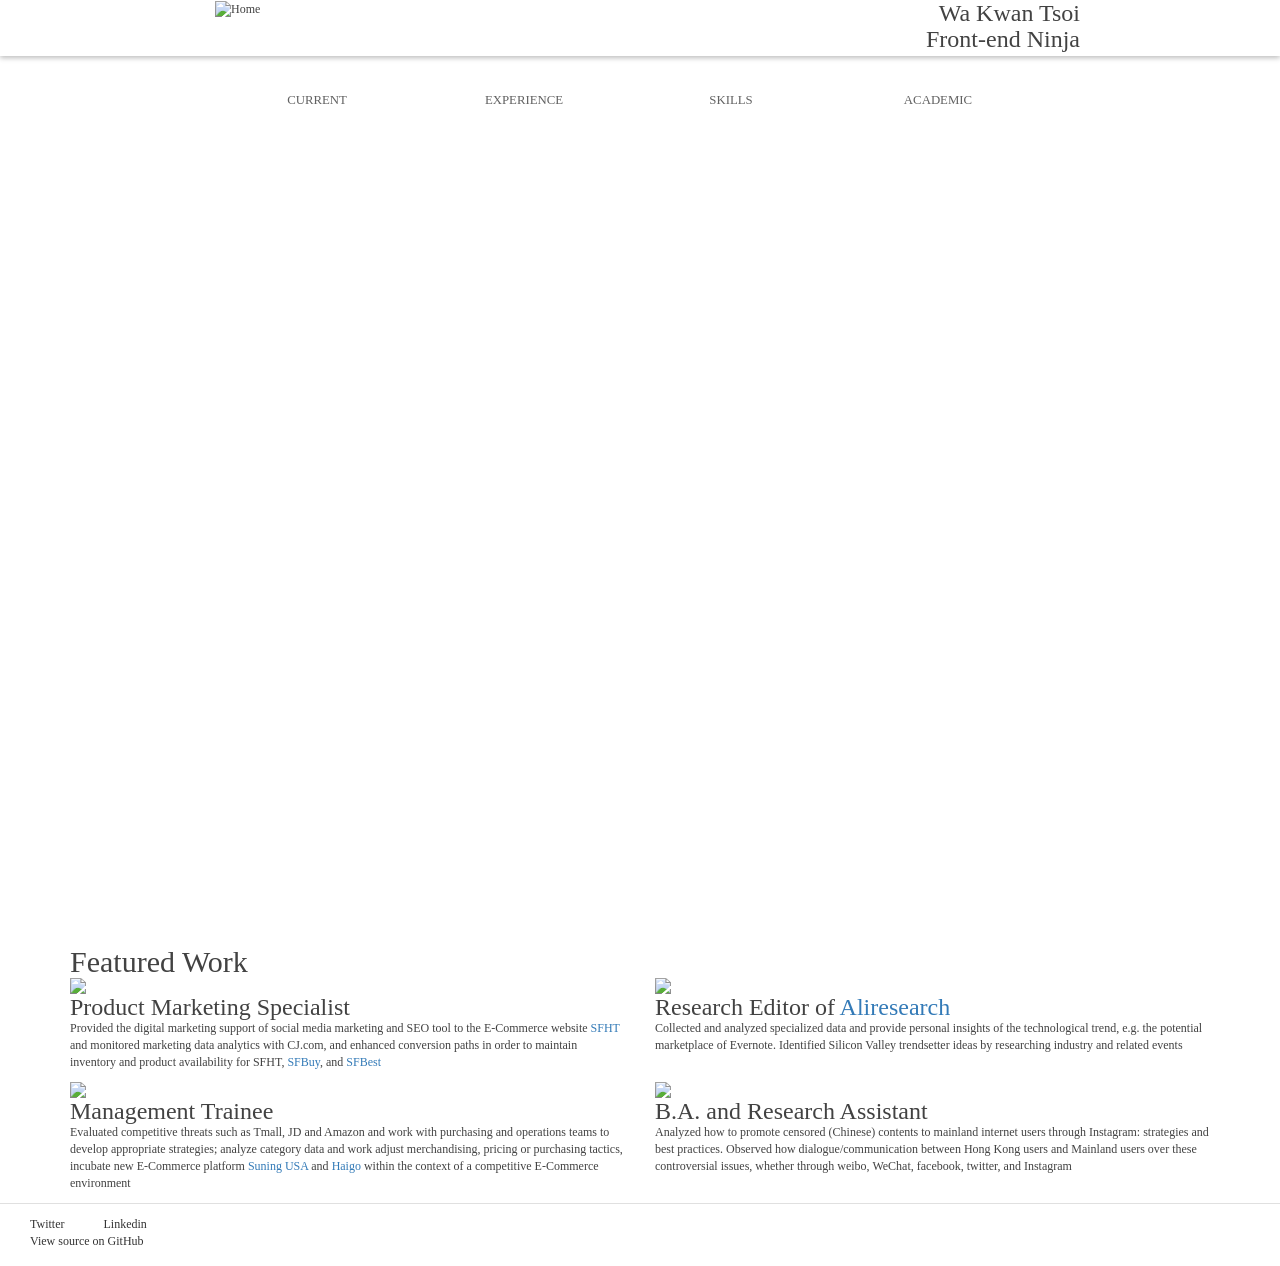
==== index.html @ 9a3bd5fb "new index added" ====
<!DOCTYPE html>
<html>
    <head>
        <meta charset="utf-8">
        <meta name="viewport" content="width=device-width, initial-scale=1">
        <meta http-equiv="X-UA-Compatible" content="IE=edge">
        <title>About Me</title>
        <link rel="stylesheet" href="css/bootstrap.min.css">
        <link rel="stylesheet" type="text/css" href="main.css">
        <link rel="stylesheet" type="text/css" href="responsive.css">
        <link rel="stylesheet" href="http://weloveiconfonts.com/api/?family=zocial" />
        <link rel="script" href="script.js">

    </head>
    <body>

        <header class="header">
            <div class="container">
            <div class="header__inner">
                <div class="row">
                <div class="col-md-6"><img src="https://s3-us-west-1.amazonaws.com/zerable/dwarfhead.png" alt="Home" height="70" widith="70">
                    <a id="menu" class="header__menu">
                        <svg xmlns="http://www.w3.org/2000/svg" viewBox="0 0 24 24">
                            <path d="M2 6h20v3H2zm0 5h20v3H2zm0 5h20v3H2z"/>
                        </svg>
                    </a>
                </div>
                <h1 class="header__title">Wa Kwan Tsoi</h1>
                <h3 class="header__title"><span class="zocial-android"></span>Front-end Ninja</h3>
                </div>
                </div>
            </div>
            </div>    
        </header>    

    <nav id="drawer" class="nav">
      <ul class="nav__list">
        <li class="nav__item"><a href="#">Current</a></li>
        <li class="nav__item"><a href="#">Experience</a></li>
        <li class="nav__item"><a href="#">Skills</a></li>
        <li class="nav__item"><a href="#">Academic</a></li>
      </ul>
    </nav>

      <div class="container">
            <div class="row">
                <div class="col-md-12">
                    <iframe class="displayed" src="https://appetize.io/embed/q98tnb6gx4y72kp57475dkg4ac?device=iphone6&scale=70&autoplay=false&orientation=portrait&deviceColor=white" width="378px" height="800px" frameborder="0" scrolling="no"></iframe>
                </div>
            </div>
            <div class="row">
                <div class="col-md-12">
                    <h2>Featured Work</h2>
                </div>
            </div>
            <div class="row">
                <div class="col-md-6">
                    <img style="-webkit-user-select: none; cursor:zoom-in;" class="img-responsive" src="https://s3.amazonaws.com/sfexpress.images/sfe_images/sf+logo.png">
                    <section>
                    <h3>Product Marketing Specialist</h3>
                    <p>Provided the digital marketing support of social media marketing and SEO tool to the E-Commerce website <a href="https://www.sfht.com">SFHT</a> and monitored marketing data analytics with CJ.com, and enhanced conversion paths in order to maintain inventory and product availability for SFHT, <a href="https://www.sfbuy.com">SFBuy</a>, and <a href="https://www.sfbest.com">SFBest</a></p>
                    </section>
                    
                </div>
                <div class="col-md-6">
                    <img class="img-responsive" src="https://s3-us-west-1.amazonaws.com/zerable/aliresearch.png">
                    <section>
                    <h3>Research Editor of <a href="https://www.aliresearch.com">Aliresearch</a></h3>
                    <p>Collected and analyzed specialized data and provide personal insights of the technological trend, e.g. the potential marketplace of Evernote. Identified Silicon Valley trendsetter ideas by researching industry and related events
                    </section>
                </div>
            </div>
            <div class="row">
                <div class="col-md-6">
                    <img class="img-responsive" src="https://s3-us-west-1.amazonaws.com/zerable/Suning-logo.jpg">
                    <section>
                    <h3>Management Trainee</h3>
                    <p>Evaluated competitive threats such as Tmall, JD and Amazon and work with purchasing and operations teams to develop appropriate strategies; analyze category data and work adjust merchandising, pricing or purchasing tactics, incubate new E-Commerce platform <a href="https://usa.suning.com">Suning USA</a> and <a href="https://haigo.us">Haigo</a> within the context of a competitive E-Commerce environment</p>
                    </section>
                </div>
                <div class="col-md-6">
                    <img class="img-responsive" src="https://s3-us-west-1.amazonaws.com/zerable/ucb_logo.jpg">
                    <section>
                    <h3>B.A. and Research Assistant</h3>
                    <p>Analyzed how to promote censored (Chinese) contents to mainland internet users through Instagram: strategies and best practices. Observed how dialogue/communication between Hong Kong users and Mainland users over these controversial issues, whether through weibo, WeChat, facebook, twitter, and Instagram</p>
                    </section>
                </div>
            </div>
        </div>
        <footer>
            <div id="social">
                <a href="https://twitter.com/beviztsoi" class="zocial-twitter">Twitter</a>
                <a href="https://www.linkedin.com/in/wakwantsoi" class="zocial-linkedin">Linkedin</a>
            </div>
            <a href="https://github.com/beviztsoi/about_me" title="View source for this page on GitHub" id="viewSource">View source on GitHub</a>
        </footer>
    </body>
</html>
---- main.css ----
[class*="zocial-"]:before {
display: inline-block;
font-family: 'zocial', sans-serif;
text-shadow: 1px 1px 1px #aaa;
width: 10vw;
}


body {
font-family: 'Roboto Condensed';
margin: 0;
}


li {
font-size: 1vw;
list-style: none;
margin: 3vw 0;
padding-left: 100px;
}


body, html {
  margin: 0;
  padding: 0;
  width: 100%;
  height: 100%;
}


body {
  font-family: Roboto;
  font-size: 12px;
  color: #424242;
}


h1, h2, h3, h4, h5 {
  margin: 0; 
}


header, nav, footer, section, article, div {
  box-sizing: border-box;
}


ul {
  list-style: none;
  padding: 0;
  margin: 0;
}


/*
 *
 * Header
 *
 */

.header {
  box-shadow: 0 2px 5px rgba(0, 0, 0, 0.26);
  min-height: 56px;
  transition: min-height 0.3s;
}


.header__inner {
  width: 100%;
  margin-left: auto;
  margin-right: auto;
}

  
.header__title {
  margin-left: 0;
  font-size: 2em;
  vertical-align: bottom;
  text-align: right; 
}

/*
 *
 * Top Level Navigation
 *
 */

.nav {
  width: 100%;
  margin-left: auto;
  margin-right: auto;
}


.nav__list {
  width: 100%;
  padding: 0;
  margin: 0;
}


.nav__item {
  box-sizing: border-box;
  display: inline-block;
  width: 24%;
  text-align: center;
  line-height: 10px;
  padding: 1px;
  text-transform: uppercase;
}


.nav a {
  text-decoration: none;
  color: #616161;
  padding: 1.5em;
}


.nav a:hover {
  text-decoration: underline;
  color: #212121;
}


iframe {
  display: block;
  margin-left: auto;
  margin-right: auto
}
/*
 *
 * Footer
 *
 */

footer {
  border-top: 1px solid #E0E0E0;
  padding: 1em;
  width: 100%;
}


footer li {
  display: inline-block;
  margin: 0 1em;
}


footer a {
  text-decoration: none;
  color: #333;
  padding: 1.5em;
}
---- responsive.css ----
.content {
  display: flex;
  flex-wrap: wrap;
}


.header__menu {
  display: none;
}


.hero, .top-news, .scores, .weather, .recent-news {
  order: 10;
}


@media screen and (max-width: 549px) {
  .header__logo {
    height: 48px;
    margin-right: 0.5em;
  }


  .header__title {
    margin-left: 0;
    font-size: 2em;
    vertical-align: bottom; 
    text-align: right;
  }


  .nav {
    z-index: 10;
    background-color: #fff;
    width: 300px;
    position: absolute;
    /* This trasform moves the drawer off canvas. */
    -webkit-transform: translate(-300px, 0);
    transform: translate(-300px, 0);
    /* Optionally, we animate the drawer. */
    transition: transform 0.3s ease;
  }


  .nav.open {
    -webkit-transform: translate(0, 0);
    transform: translate(0, 0);
  }


  .nav__item {
    display: list-item;
    border-bottom: 1px solid #E0E0E0;
    width: 100%;
    text-align: left;
  }


  .header__menu {
    display: inline-block;
    position: absolute;
    right: 0;
    padding: 1em;
  }


  .header__menu svg {
    width: 32px;
    fill: #000000;
  }
}


@media screen and (min-width: 850px) {
  main, .header__inner, .nav, .content {
    width: 850px;
    margin-left: auto;
    margin-right: auto;
  }
}
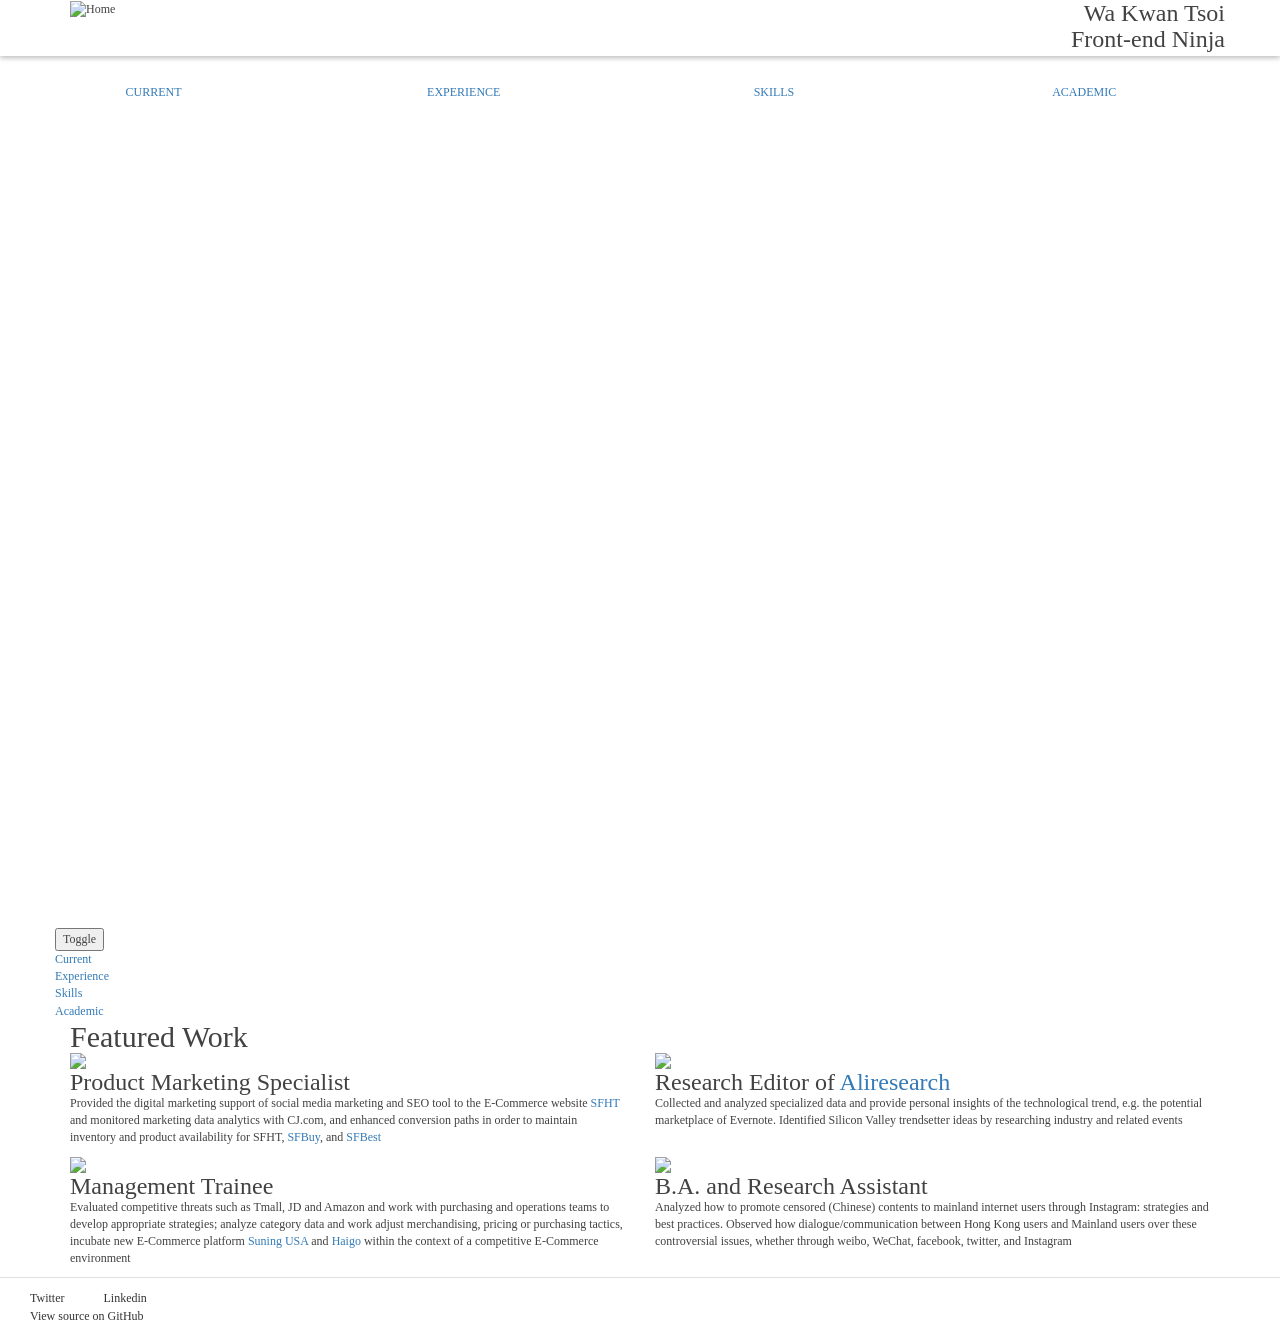
==== commit 421f1fee: "add hamburger menu" ====
--- a/index.html
+++ b/index.html
@@ -9,7 +9,7 @@
         <link rel="stylesheet" type="text/css" href="main.css">
         <link rel="stylesheet" type="text/css" href="responsive.css">
         <link rel="stylesheet" href="http://weloveiconfonts.com/api/?family=zocial" />
-        <link rel="script" href="script.js">
+        <script src="https://ajax.googleapis.com/ajax/libs/jquery/2.1.1/jquery.min.js"></script>
 
     </head>
     <body>
@@ -19,11 +19,6 @@
             <div class="header__inner">
                 <div class="row">
                 <div class="col-md-6"><img src="https://s3-us-west-1.amazonaws.com/zerable/dwarfhead.png" alt="Home" height="70" widith="70">
-                    <a id="menu" class="header__menu">
-                        <svg xmlns="http://www.w3.org/2000/svg" viewBox="0 0 24 24">
-                            <path d="M2 6h20v3H2zm0 5h20v3H2zm0 5h20v3H2z"/>
-                        </svg>
-                    </a>
                 </div>
                 <h1 class="header__title">Wa Kwan Tsoi</h1>
                 <h3 class="header__title"><span class="zocial-android"></span>Front-end Ninja</h3>
@@ -33,13 +28,11 @@
             </div>    
         </header>    
 
-    <nav id="drawer" class="nav">
-      <ul class="nav__list">
-        <li class="nav__item"><a href="#">Current</a></li>
-        <li class="nav__item"><a href="#">Experience</a></li>
-        <li class="nav__item"><a href="#">Skills</a></li>
-        <li class="nav__item"><a href="#">Academic</a></li>
-      </ul>
+    <nav class="desktop">
+        <div class="desktoplist"><a href="#">Current</a></div>
+        <div class="desktoplist"><a href="#">Experience</a></div>
+        <div class="desktoplist"><a href="#">Skills</a></div>
+        <div class="desktoplist"><a href="#">Academic</a></div>
     </nav>
 
       <div class="container">
@@ -47,7 +40,18 @@
                 <div class="col-md-12">
                     <iframe class="displayed" src="https://appetize.io/embed/q98tnb6gx4y72kp57475dkg4ac?device=iphone6&scale=70&autoplay=false&orientation=portrait&deviceColor=white" width="378px" height="800px" frameborder="0" scrolling="no"></iframe>
                 </div>
+                    <nav class="mobile">
+        <button>Toggle</button>
+        <div class="mobiletap">
+            <div class="mobilelist"><a href="#">Current</a></div>
+            <div class="mobilelist"><a href="#">Experience</a></div>
+            <div class="mobilelist"><a href="#">Skills</a></div>
+            <div class="mobilelist"><a href="#">Academic</a></div>
+        </div>
+    </nav>
             </div>
+
+
             <div class="row">
                 <div class="col-md-12">
                     <h2>Featured Work</h2>
@@ -94,5 +98,10 @@
             </div>
             <a href="https://github.com/beviztsoi/about_me" title="View source for this page on GitHub" id="viewSource">View source on GitHub</a>
         </footer>
+<script type="text/javascript">
+jQuery('button').click(function() {
+  jQuery(this).toggleClass('expanded').siblings('div').slideToggle();
+});
+    </script>
     </body>
 </html>
--- a/main.css
+++ b/main.css
@@ -84,42 +84,18 @@
  * Top Level Navigation
  *
  */
-
-.nav {
-  width: 100%;
-  margin-left: auto;
-  margin-right: auto;
+.desktop {
+  display: block;
+  overflow: hidden;
 }
-
-
-.nav__list {
-  width: 100%;
-  padding: 0;
-  margin: 0;
-}
-
-
-.nav__item {
+.desktoplist {
   box-sizing: border-box;
   display: inline-block;
   width: 24%;
   text-align: center;
-  line-height: 10px;
-  padding: 1px;
+  line-height: 24px;
+  padding: 24px;
   text-transform: uppercase;
-}
-
-
-.nav a {
-  text-decoration: none;
-  color: #616161;
-  padding: 1.5em;
-}
-
-
-.nav a:hover {
-  text-decoration: underline;
-  color: #212121;
 }
 
 
--- a/responsive.css
+++ b/responsive.css
@@ -14,7 +14,7 @@
 }
 
 
-@media screen and (max-width: 549px) {
+@media screen and (max-width: 749px) {
   .header__logo {
     height: 48px;
     margin-right: 0.5em;
@@ -26,33 +26,6 @@
     font-size: 2em;
     vertical-align: bottom; 
     text-align: right;
-  }
-
-
-  .nav {
-    z-index: 10;
-    background-color: #fff;
-    width: 300px;
-    position: absolute;
-    /* This trasform moves the drawer off canvas. */
-    -webkit-transform: translate(-300px, 0);
-    transform: translate(-300px, 0);
-    /* Optionally, we animate the drawer. */
-    transition: transform 0.3s ease;
-  }
-
-
-  .nav.open {
-    -webkit-transform: translate(0, 0);
-    transform: translate(0, 0);
-  }
-
-
-  .nav__item {
-    display: list-item;
-    border-bottom: 1px solid #E0E0E0;
-    width: 100%;
-    text-align: left;
   }
 
 
@@ -68,14 +41,68 @@
     width: 32px;
     fill: #000000;
   }
+
+
+  .mobile {
+  display: none;
+  position: fixed;
+  width: 100%;
+  top: 0;
+  }
+
+
+  .mobiletap {
+    display: none;
+  }
+  
+
+  button {
+    position: absolute;
+    top: 15px;
+    right: 15px;
+    border: 0;
+    text-indent: 200%;
+    overflow: hidden;
+    background: rgba(255,255,255,.8) url(http://i.imgur.com/vKRaKDX.png) center no-repeat;
+    border: 1px solid #ddd;
+    border-radius: 3px;
+    background-size: 80%;
+    width: 30px;
+    height: 30px;
+    outline: none;
+    transition: all 400ms ease;
+  }
+
+  .expanded {
+      transform: rotate(90deg);
+      background-color: transparent;
+      border: 0;
+    }
+  
+
+  .mobilelist {
+    display: block;
+  }
+
+
+.mobilelist {
+  background: #fff;
+  text-align: center;
+  padding: 20px 0;
+  border-bottom: 1px solid #ddd;
+  text-decoration: none;
+  color: #222;
+  font-weight: bold;
+  &:hover, &:active, &:focus;
+  background: darken(#eee, 3%);
+}
 }
 
-
-@media screen and (min-width: 850px) {
-  main, .header__inner, .nav, .content {
-    width: 850px;
-    margin-left: auto;
-    margin-right: auto;
+@media (max-width: 750px) {
+  .mobile {
+    display: block;
+  }
+  .desktop {
+    display: none;
   }
 }
-
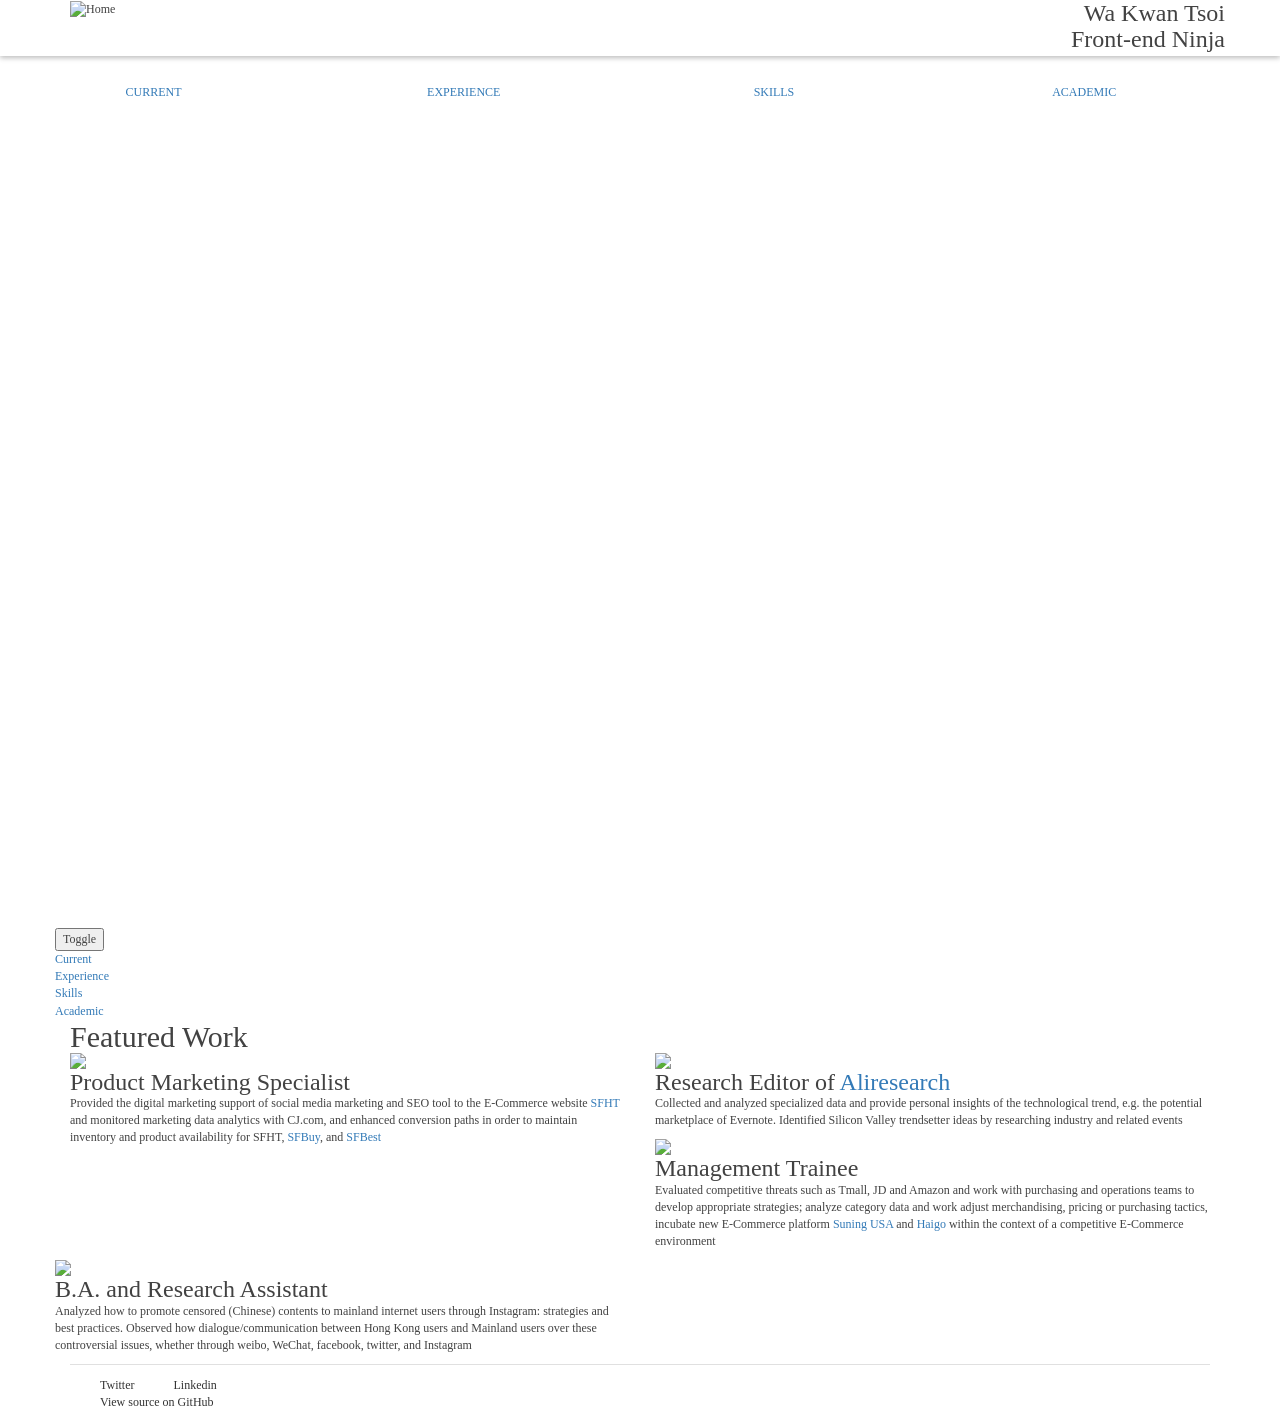
==== commit 3b86ebb2: "line" ====
--- a/index.html
+++ b/index.html
@@ -12,8 +12,8 @@
         <script src="https://ajax.googleapis.com/ajax/libs/jquery/2.1.1/jquery.min.js"></script>
 
     </head>
+    
     <body>
-
         <header class="header">
             <div class="container">
             <div class="header__inner">
@@ -28,29 +28,29 @@
             </div>    
         </header>    
 
-    <nav class="desktop">
-        <div class="desktoplist"><a href="#">Current</a></div>
-        <div class="desktoplist"><a href="#">Experience</a></div>
-        <div class="desktoplist"><a href="#">Skills</a></div>
-        <div class="desktoplist"><a href="#">Academic</a></div>
-    </nav>
+        <nav class="desktop">
+            <div class="desktoplist"><a href="#">Current</a></div>
+            <div class="desktoplist"><a href="#">Experience</a></div>
+            <div class="desktoplist"><a href="#">Skills</a></div>
+            <div class="desktoplist"><a href="#">Academic</a></div>
+        </nav>
 
-      <div class="container">
+        <div class="container">
             <div class="row">
                 <div class="col-md-12">
                     <iframe class="displayed" src="https://appetize.io/embed/q98tnb6gx4y72kp57475dkg4ac?device=iphone6&scale=70&autoplay=false&orientation=portrait&deviceColor=white" width="378px" height="800px" frameborder="0" scrolling="no"></iframe>
                 </div>
-                    <nav class="mobile">
-        <button>Toggle</button>
-        <div class="mobiletap">
-            <div class="mobilelist"><a href="#">Current</a></div>
-            <div class="mobilelist"><a href="#">Experience</a></div>
-            <div class="mobilelist"><a href="#">Skills</a></div>
-            <div class="mobilelist"><a href="#">Academic</a></div>
-        </div>
-    </nav>
+                <nav class="mobile">
+
+                    <button>Toggle</button>
+                    <div class="mobiletap">
+                        <div class="mobilelist"><a href="#">Current</a></div>
+                        <div class="mobilelist"><a href="#">Experience</a></div>
+                        <div class="mobilelist"><a href="#">Skills</a></div>
+                        <div class="mobilelist"><a href="#">Academic</a></div>
+                    </div>
+                </nav>
             </div>
-
 
             <div class="row">
                 <div class="col-md-12">
@@ -61,47 +61,50 @@
                 <div class="col-md-6">
                     <img style="-webkit-user-select: none; cursor:zoom-in;" class="img-responsive" src="https://s3.amazonaws.com/sfexpress.images/sfe_images/sf+logo.png">
                     <section>
-                    <h3>Product Marketing Specialist</h3>
-                    <p>Provided the digital marketing support of social media marketing and SEO tool to the E-Commerce website <a href="https://www.sfht.com">SFHT</a> and monitored marketing data analytics with CJ.com, and enhanced conversion paths in order to maintain inventory and product availability for SFHT, <a href="https://www.sfbuy.com">SFBuy</a>, and <a href="https://www.sfbest.com">SFBest</a></p>
+                        <h3>Product Marketing Specialist</h3>
+                        <p>Provided the digital marketing support of social media marketing and SEO tool to the E-Commerce website <a href="https://www.sfht.com">SFHT</a> and monitored marketing data analytics with CJ.com, and enhanced conversion paths in order to maintain inventory and product availability for SFHT, <a href="https://www.sfbuy.com">SFBuy</a>, and <a href="https://www.sfbest.com">SFBest</a></p>
                     </section>
-                    
                 </div>
+                
                 <div class="col-md-6">
                     <img class="img-responsive" src="https://s3-us-west-1.amazonaws.com/zerable/aliresearch.png">
                     <section>
-                    <h3>Research Editor of <a href="https://www.aliresearch.com">Aliresearch</a></h3>
-                    <p>Collected and analyzed specialized data and provide personal insights of the technological trend, e.g. the potential marketplace of Evernote. Identified Silicon Valley trendsetter ideas by researching industry and related events
+                        <h3>Research Editor of <a href="https://www.aliresearch.com">Aliresearch</a></h3>
+                        <p>Collected and analyzed specialized data and provide personal insights of the technological trend, e.g. the potential marketplace of Evernote. Identified Silicon Valley trendsetter ideas by researching industry and related events
                     </section>
                 </div>
-            </div>
-            <div class="row">
-                <div class="col-md-6">
-                    <img class="img-responsive" src="https://s3-us-west-1.amazonaws.com/zerable/Suning-logo.jpg">
-                    <section>
-                    <h3>Management Trainee</h3>
-                    <p>Evaluated competitive threats such as Tmall, JD and Amazon and work with purchasing and operations teams to develop appropriate strategies; analyze category data and work adjust merchandising, pricing or purchasing tactics, incubate new E-Commerce platform <a href="https://usa.suning.com">Suning USA</a> and <a href="https://haigo.us">Haigo</a> within the context of a competitive E-Commerce environment</p>
-                    </section>
-                </div>
-                <div class="col-md-6">
-                    <img class="img-responsive" src="https://s3-us-west-1.amazonaws.com/zerable/ucb_logo.jpg">
-                    <section>
-                    <h3>B.A. and Research Assistant</h3>
-                    <p>Analyzed how to promote censored (Chinese) contents to mainland internet users through Instagram: strategies and best practices. Observed how dialogue/communication between Hong Kong users and Mainland users over these controversial issues, whether through weibo, WeChat, facebook, twitter, and Instagram</p>
-                    </section>
+
+                <div class="row">
+                    <div class="col-md-6">
+                        <img class="img-responsive" src="https://s3-us-west-1.amazonaws.com/zerable/Suning-logo.jpg">
+                        <section>
+                            <h3>Management Trainee</h3>
+                            <p>Evaluated competitive threats such as Tmall, JD and Amazon and work with purchasing and operations teams to develop appropriate strategies; analyze category data and work adjust merchandising, pricing or purchasing tactics, incubate new E-Commerce platform <a href="https://usa.suning.com">Suning USA</a> and <a href="https://haigo.us">Haigo</a> within the context of a competitive E-Commerce environment</p>
+                        </section>
+                    </div>
+
+                    <div class="col-md-6">
+                        <img class="img-responsive" src="https://s3-us-west-1.amazonaws.com/zerable/ucb_logo.jpg">
+                        <section>
+                            <h3>B.A. and Research Assistant</h3>
+                            <p>Analyzed how to promote censored (Chinese) contents to mainland internet users through Instagram: strategies and best practices. Observed how dialogue/communication between Hong Kong users and Mainland users over these controversial issues, whether through weibo, WeChat, facebook, twitter, and Instagram</p>
+                        </section>
+                    </div>
                 </div>
             </div>
-        </div>
-        <footer>
-            <div id="social">
-                <a href="https://twitter.com/beviztsoi" class="zocial-twitter">Twitter</a>
-                <a href="https://www.linkedin.com/in/wakwantsoi" class="zocial-linkedin">Linkedin</a>
-            </div>
-            <a href="https://github.com/beviztsoi/about_me" title="View source for this page on GitHub" id="viewSource">View source on GitHub</a>
-        </footer>
-<script type="text/javascript">
-jQuery('button').click(function() {
-  jQuery(this).toggleClass('expanded').siblings('div').slideToggle();
-});
-    </script>
-    </body>
+
+            <footer>
+                <div id="social">
+                    <a href="https://twitter.com/beviztsoi" class="zocial-twitter">Twitter</a>
+                    <a href="https://www.linkedin.com/in/wakwantsoi" class="zocial-linkedin">Linkedin</a>
+                </div>
+                <a href="https://github.com/beviztsoi/about_me" title="View source for this page on GitHub" id="viewSource">View source on GitHub</a>
+                </footer>
+
+                <script type="text/javascript">
+                jQuery('button').click(function() {
+                    jQuery(this).toggleClass('expanded').siblings('div').slideToggle();
+                });
+                </script>
+        </body>
 </html>
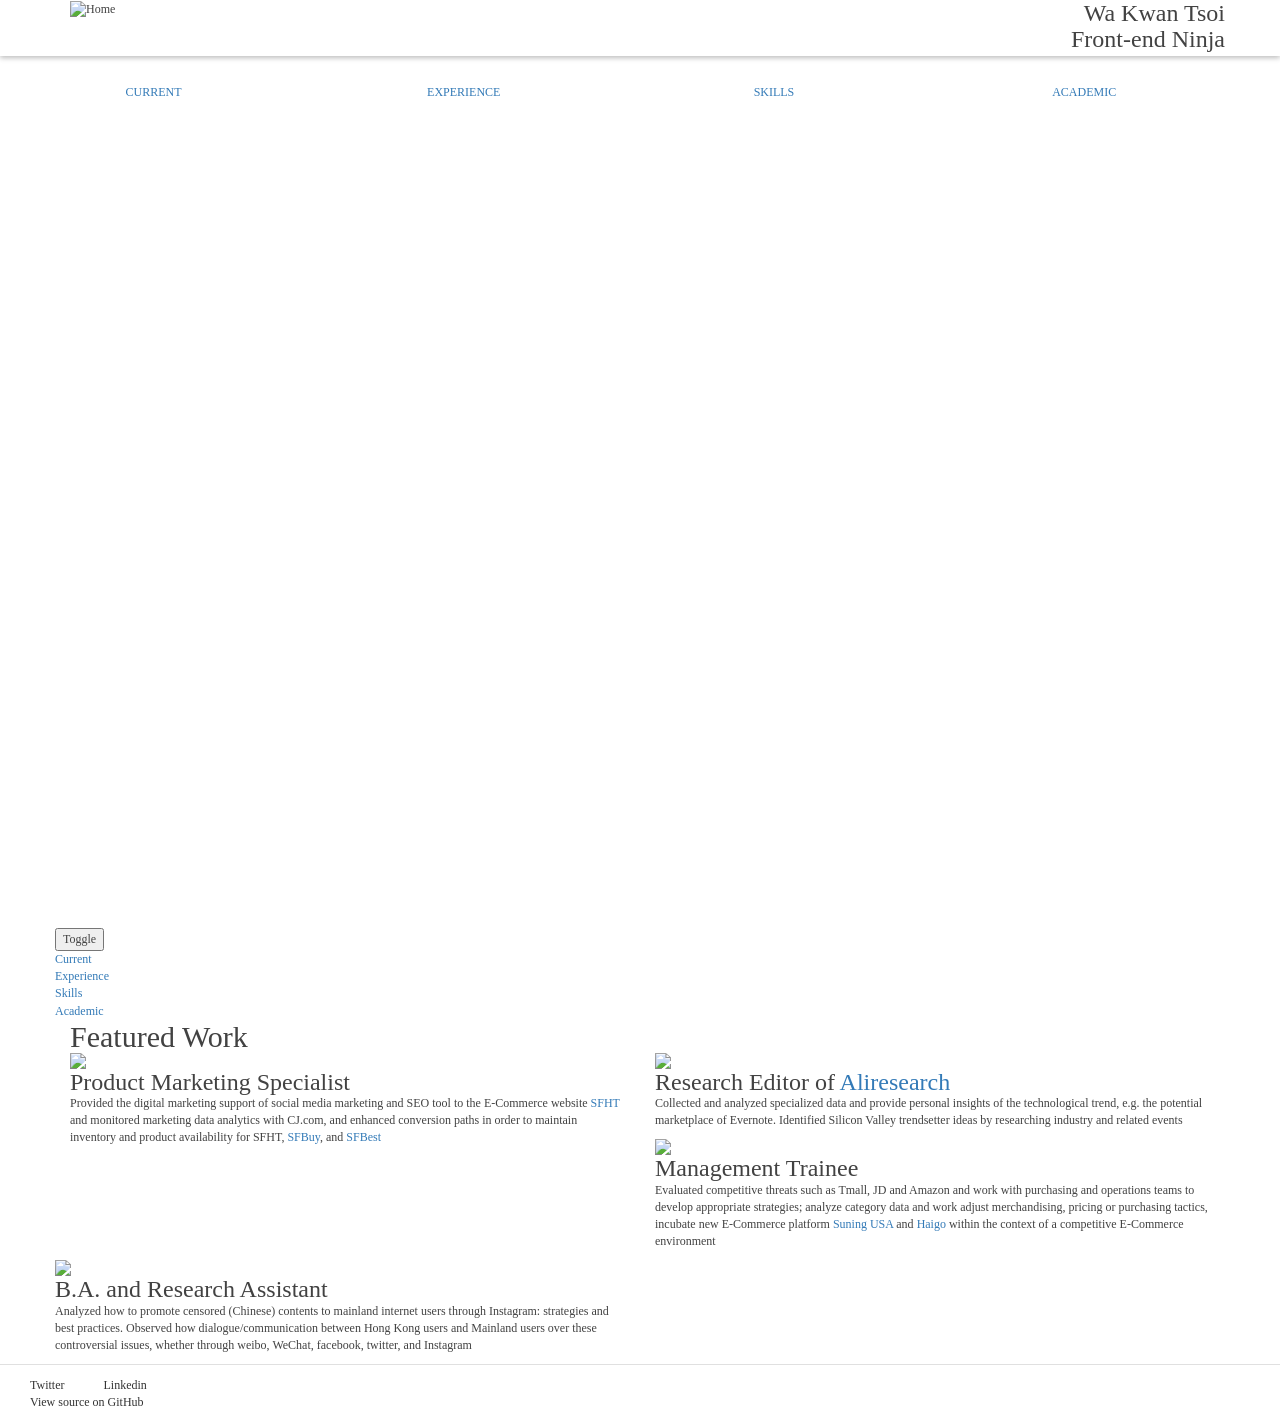
==== commit 728111da: "add div" ====
--- a/index.html
+++ b/index.html
@@ -92,6 +92,7 @@
                     </div>
                 </div>
             </div>
+        </div>
 
             <footer>
                 <div id="social">
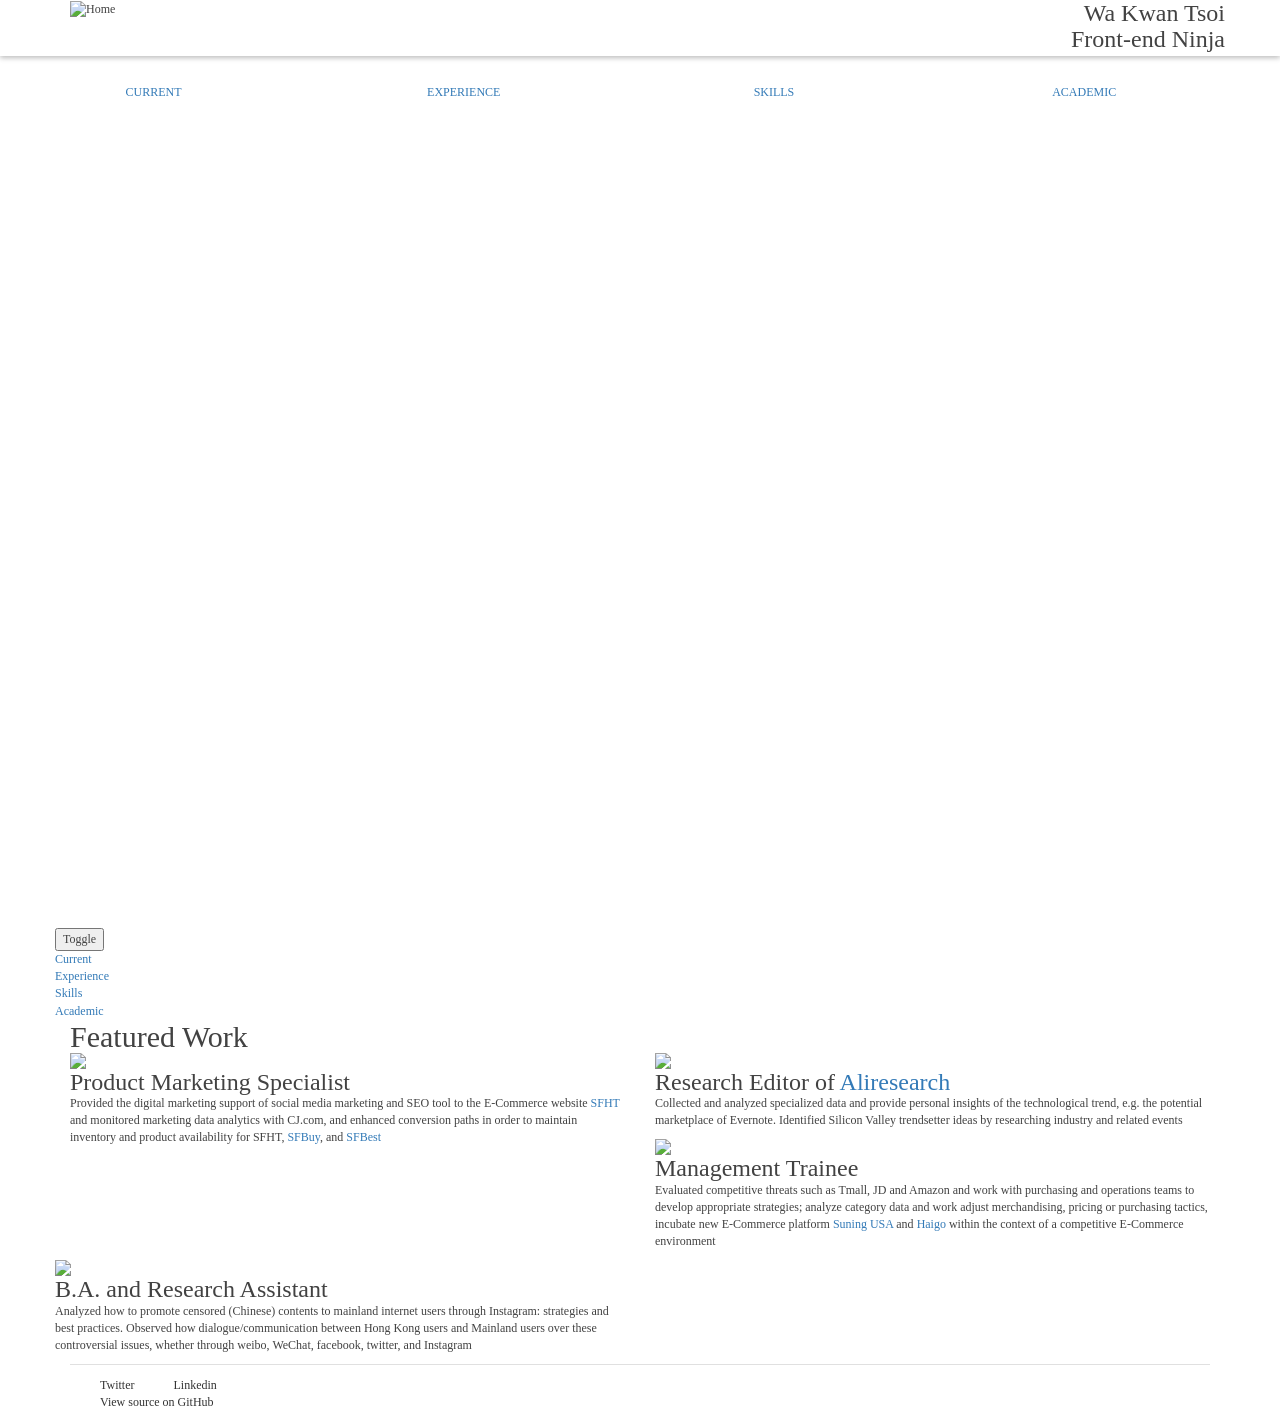
==== commit 79f851ef: "del div" ====
--- a/index.html
+++ b/index.html
@@ -22,7 +22,6 @@
                 </div>
                 <h1 class="header__title">Wa Kwan Tsoi</h1>
                 <h3 class="header__title"><span class="zocial-android"></span>Front-end Ninja</h3>
-                </div>
                 </div>
             </div>
             </div>    
@@ -92,7 +91,6 @@
                     </div>
                 </div>
             </div>
-        </div>
 
             <footer>
                 <div id="social">
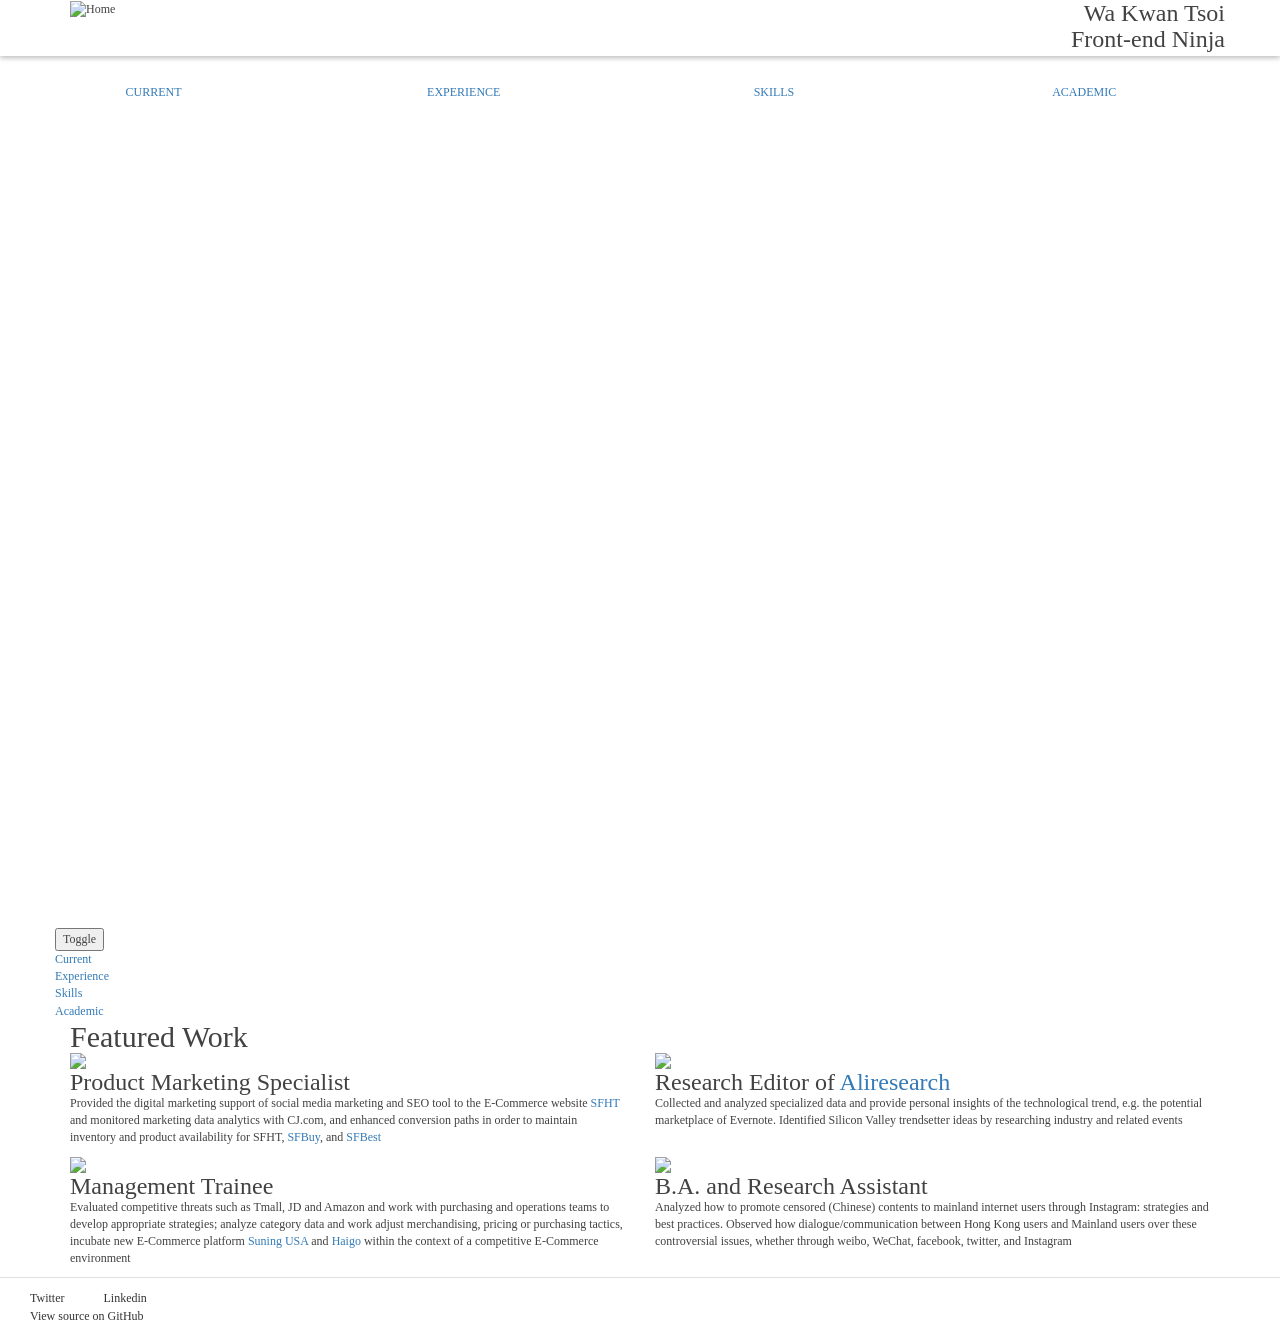
==== commit 9c3182bf: "index" ====
--- a/index.html
+++ b/index.html
@@ -12,8 +12,8 @@
         <script src="https://ajax.googleapis.com/ajax/libs/jquery/2.1.1/jquery.min.js"></script>
 
     </head>
-    
     <body>
+
         <header class="header">
             <div class="container">
             <div class="header__inner">
@@ -23,24 +23,23 @@
                 <h1 class="header__title">Wa Kwan Tsoi</h1>
                 <h3 class="header__title"><span class="zocial-android"></span>Front-end Ninja</h3>
                 </div>
+                </div>
             </div>
-            </div>    
         </header>    
 
-        <nav class="desktop">
-            <div class="desktoplist"><a href="#">Current</a></div>
-            <div class="desktoplist"><a href="#">Experience</a></div>
-            <div class="desktoplist"><a href="#">Skills</a></div>
-            <div class="desktoplist"><a href="#">Academic</a></div>
-        </nav>
+    <nav class="desktop">
+        <div class="desktoplist"><a href="#">Current</a></div>
+        <div class="desktoplist"><a href="#">Experience</a></div>
+        <div class="desktoplist"><a href="#">Skills</a></div>
+        <div class="desktoplist"><a href="#">Academic</a></div>
+    </nav>
 
-        <div class="container">
+      <div class="container">
             <div class="row">
                 <div class="col-md-12">
                     <iframe class="displayed" src="https://appetize.io/embed/q98tnb6gx4y72kp57475dkg4ac?device=iphone6&scale=70&autoplay=false&orientation=portrait&deviceColor=white" width="378px" height="800px" frameborder="0" scrolling="no"></iframe>
                 </div>
                 <nav class="mobile">
-
                     <button>Toggle</button>
                     <div class="mobiletap">
                         <div class="mobilelist"><a href="#">Current</a></div>
@@ -51,59 +50,62 @@
                 </nav>
             </div>
 
+
             <div class="row">
                 <div class="col-md-12">
                     <h2>Featured Work</h2>
                 </div>
             </div>
+            
             <div class="row">
                 <div class="col-md-6">
                     <img style="-webkit-user-select: none; cursor:zoom-in;" class="img-responsive" src="https://s3.amazonaws.com/sfexpress.images/sfe_images/sf+logo.png">
                     <section>
-                        <h3>Product Marketing Specialist</h3>
-                        <p>Provided the digital marketing support of social media marketing and SEO tool to the E-Commerce website <a href="https://www.sfht.com">SFHT</a> and monitored marketing data analytics with CJ.com, and enhanced conversion paths in order to maintain inventory and product availability for SFHT, <a href="https://www.sfbuy.com">SFBuy</a>, and <a href="https://www.sfbest.com">SFBest</a></p>
+                    <h3>Product Marketing Specialist</h3>
+                    <p>Provided the digital marketing support of social media marketing and SEO tool to the E-Commerce website <a href="https://www.sfht.com">SFHT</a> and monitored marketing data analytics with CJ.com, and enhanced conversion paths in order to maintain inventory and product availability for SFHT, <a href="https://www.sfbuy.com">SFBuy</a>, and <a href="https://www.sfbest.com">SFBest</a></p>
                     </section>
                 </div>
                 
                 <div class="col-md-6">
                     <img class="img-responsive" src="https://s3-us-west-1.amazonaws.com/zerable/aliresearch.png">
                     <section>
-                        <h3>Research Editor of <a href="https://www.aliresearch.com">Aliresearch</a></h3>
-                        <p>Collected and analyzed specialized data and provide personal insights of the technological trend, e.g. the potential marketplace of Evernote. Identified Silicon Valley trendsetter ideas by researching industry and related events
+                    <h3>Research Editor of <a href="https://www.aliresearch.com">Aliresearch</a></h3>
+                    <p>Collected and analyzed specialized data and provide personal insights of the technological trend, e.g. the potential marketplace of Evernote. Identified Silicon Valley trendsetter ideas by researching industry and related events</p>
                     </section>
-                </div>
-
-                <div class="row">
-                    <div class="col-md-6">
-                        <img class="img-responsive" src="https://s3-us-west-1.amazonaws.com/zerable/Suning-logo.jpg">
-                        <section>
-                            <h3>Management Trainee</h3>
-                            <p>Evaluated competitive threats such as Tmall, JD and Amazon and work with purchasing and operations teams to develop appropriate strategies; analyze category data and work adjust merchandising, pricing or purchasing tactics, incubate new E-Commerce platform <a href="https://usa.suning.com">Suning USA</a> and <a href="https://haigo.us">Haigo</a> within the context of a competitive E-Commerce environment</p>
-                        </section>
-                    </div>
-
-                    <div class="col-md-6">
-                        <img class="img-responsive" src="https://s3-us-west-1.amazonaws.com/zerable/ucb_logo.jpg">
-                        <section>
-                            <h3>B.A. and Research Assistant</h3>
-                            <p>Analyzed how to promote censored (Chinese) contents to mainland internet users through Instagram: strategies and best practices. Observed how dialogue/communication between Hong Kong users and Mainland users over these controversial issues, whether through weibo, WeChat, facebook, twitter, and Instagram</p>
-                        </section>
-                    </div>
                 </div>
             </div>
 
-            <footer>
-                <div id="social">
-                    <a href="https://twitter.com/beviztsoi" class="zocial-twitter">Twitter</a>
-                    <a href="https://www.linkedin.com/in/wakwantsoi" class="zocial-linkedin">Linkedin</a>
+            <div class="row">
+                <div class="col-md-6">
+                    <img class="img-responsive" src="https://s3-us-west-1.amazonaws.com/zerable/Suning-logo.jpg">
+                    <section>
+                    <h3>Management Trainee</h3>
+                    <p>Evaluated competitive threats such as Tmall, JD and Amazon and work with purchasing and operations teams to develop appropriate strategies; analyze category data and work adjust merchandising, pricing or purchasing tactics, incubate new E-Commerce platform <a href="https://usa.suning.com">Suning USA</a> and <a href="https://haigo.us">Haigo</a> within the context of a competitive E-Commerce environment</p>
+                    </section>
                 </div>
-                <a href="https://github.com/beviztsoi/about_me" title="View source for this page on GitHub" id="viewSource">View source on GitHub</a>
-                </footer>
+                
+                <div class="col-md-6">
+                    <img class="img-responsive" src="https://s3-us-west-1.amazonaws.com/zerable/ucb_logo.jpg">
+                    <section>
+                    <h3>B.A. and Research Assistant</h3>
+                    <p>Analyzed how to promote censored (Chinese) contents to mainland internet users through Instagram: strategies and best practices. Observed how dialogue/communication between Hong Kong users and Mainland users over these controversial issues, whether through weibo, WeChat, facebook, twitter, and Instagram</p>
+                    </section>
+                </div>
+            </div>
+        </div>
 
-                <script type="text/javascript">
-                jQuery('button').click(function() {
-                    jQuery(this).toggleClass('expanded').siblings('div').slideToggle();
-                });
-                </script>
-        </body>
+        <footer>
+            <div id="social">
+                <a href="https://twitter.com/beviztsoi" class="zocial-twitter">Twitter</a>
+                <a href="https://www.linkedin.com/in/wakwantsoi" class="zocial-linkedin">Linkedin</a>
+            </div>
+            <a href="https://github.com/beviztsoi/about_me" title="View source for this page on GitHub" id="viewSource">View source on GitHub</a>
+        </footer>
+
+        <script type="text/javascript">
+        jQuery('button').click(function() {
+            jQuery(this).toggleClass('expanded').siblings('div').slideToggle();
+        });
+        </script>
+    </body>
 </html>
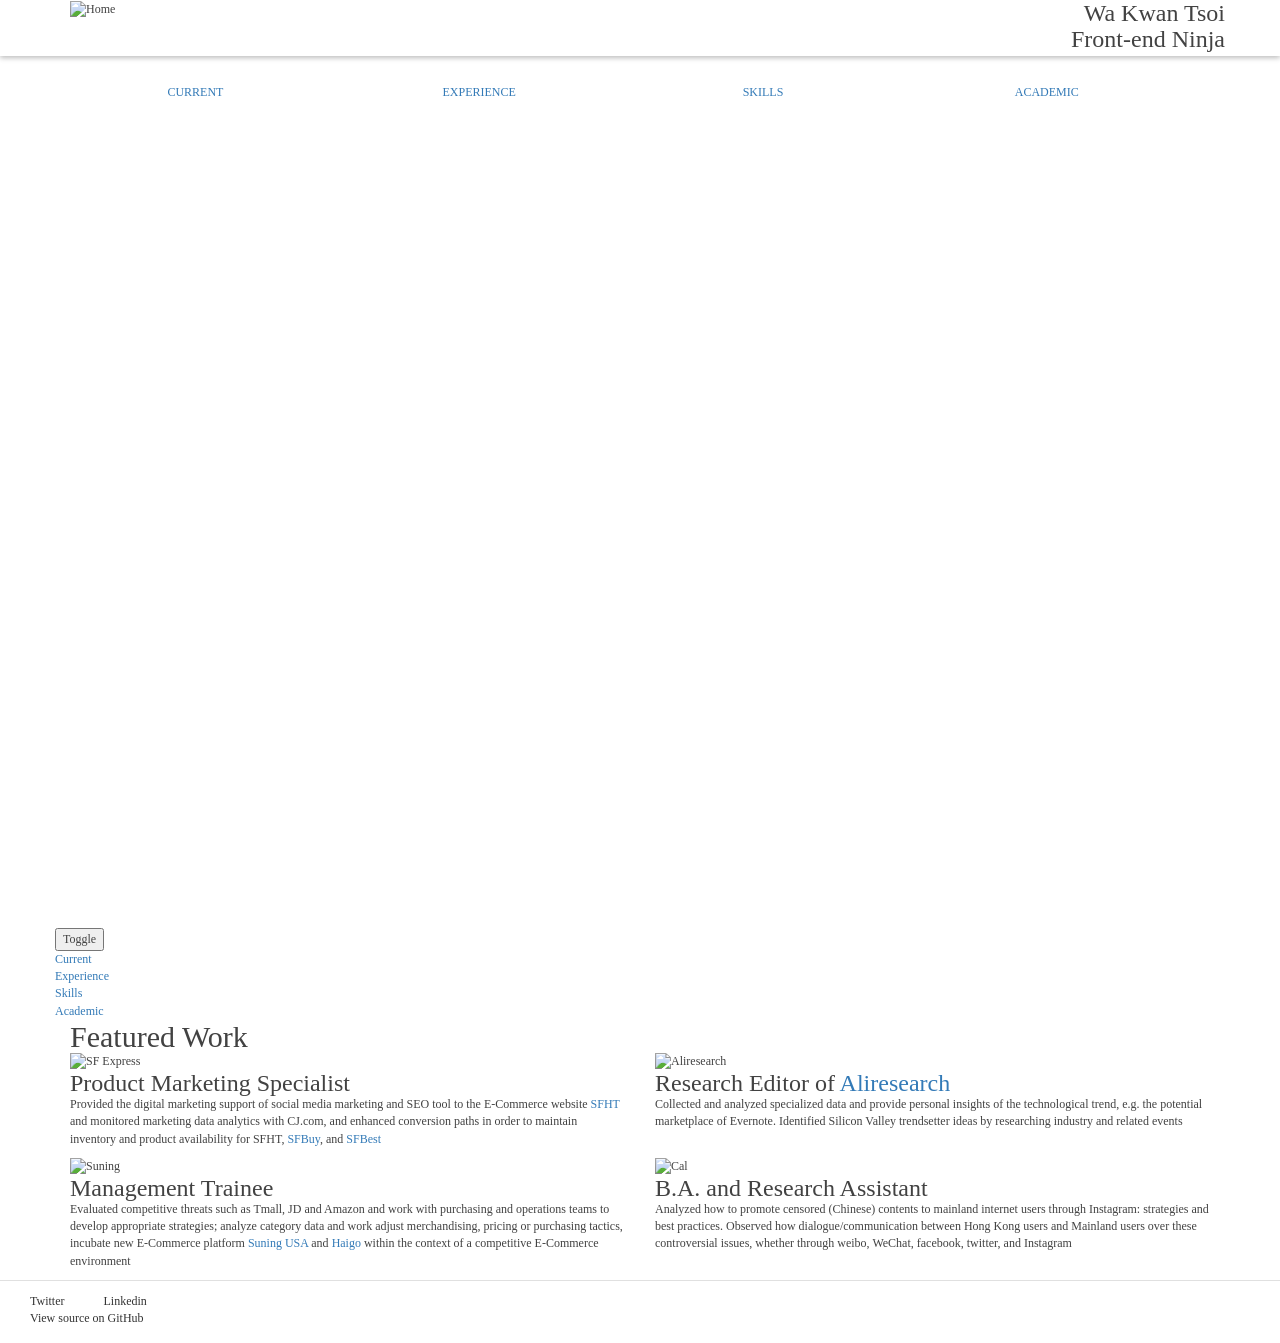
==== commit e893550f: "trailing white spaces" ====
--- a/index.html
+++ b/index.html
@@ -1,111 +1,114 @@
 <!DOCTYPE html>
 <html>
-    <head>
-        <meta charset="utf-8">
-        <meta name="viewport" content="width=device-width, initial-scale=1">
-        <meta http-equiv="X-UA-Compatible" content="IE=edge">
-        <title>About Me</title>
-        <link rel="stylesheet" href="css/bootstrap.min.css">
-        <link rel="stylesheet" type="text/css" href="main.css">
-        <link rel="stylesheet" type="text/css" href="responsive.css">
-        <link rel="stylesheet" href="http://weloveiconfonts.com/api/?family=zocial" />
-        <script src="https://ajax.googleapis.com/ajax/libs/jquery/2.1.1/jquery.min.js"></script>
+<head>
+    <meta charset="utf-8">
+    <meta name="viewport" content="width=device-width, initial-scale=1">
+    <meta http-equiv="X-UA-Compatible" content="IE=edge">
+    <title>About Me</title>
+    <link rel="stylesheet" href="css/bootstrap.min.css">
+    <link rel="stylesheet" type="text/css" href="main.css">
+    <link rel="stylesheet" type="text/css" href="responsive.css">
+    <link rel="stylesheet" href="http://weloveiconfonts.com/api/?family=zocial" />
+    <script src="https://ajax.googleapis.com/ajax/libs/jquery/2.1.1/jquery.min.js">
+    </script>
+</head>
 
-    </head>
-    <body>
-
-        <header class="header">
-            <div class="container">
+<body>
+    <header class="header">
+        <div class="container">
             <div class="header__inner">
                 <div class="row">
-                <div class="col-md-6"><img src="https://s3-us-west-1.amazonaws.com/zerable/dwarfhead.png" alt="Home" height="70" widith="70">
-                </div>
-                <h1 class="header__title">Wa Kwan Tsoi</h1>
-                <h3 class="header__title"><span class="zocial-android"></span>Front-end Ninja</h3>
-                </div>
-                </div>
-            </div>
-        </header>    
-
-    <nav class="desktop">
-        <div class="desktoplist"><a href="#">Current</a></div>
-        <div class="desktoplist"><a href="#">Experience</a></div>
-        <div class="desktoplist"><a href="#">Skills</a></div>
-        <div class="desktoplist"><a href="#">Academic</a></div>
-    </nav>
-
-      <div class="container">
-            <div class="row">
-                <div class="col-md-12">
-                    <iframe class="displayed" src="https://appetize.io/embed/q98tnb6gx4y72kp57475dkg4ac?device=iphone6&scale=70&autoplay=false&orientation=portrait&deviceColor=white" width="378px" height="800px" frameborder="0" scrolling="no"></iframe>
-                </div>
-                <nav class="mobile">
-                    <button>Toggle</button>
-                    <div class="mobiletap">
-                        <div class="mobilelist"><a href="#">Current</a></div>
-                        <div class="mobilelist"><a href="#">Experience</a></div>
-                        <div class="mobilelist"><a href="#">Skills</a></div>
-                        <div class="mobilelist"><a href="#">Academic</a></div>
+                    <div class="col-md-6"><img src="https://s3-us-west-1.amazonaws.com/zerable/dwarfhead.png" alt="Home" height="70" width="70">
                     </div>
-                </nav>
-            </div>
-
-
-            <div class="row">
-                <div class="col-md-12">
-                    <h2>Featured Work</h2>
-                </div>
-            </div>
-            
-            <div class="row">
-                <div class="col-md-6">
-                    <img style="-webkit-user-select: none; cursor:zoom-in;" class="img-responsive" src="https://s3.amazonaws.com/sfexpress.images/sfe_images/sf+logo.png">
-                    <section>
-                    <h3>Product Marketing Specialist</h3>
-                    <p>Provided the digital marketing support of social media marketing and SEO tool to the E-Commerce website <a href="https://www.sfht.com">SFHT</a> and monitored marketing data analytics with CJ.com, and enhanced conversion paths in order to maintain inventory and product availability for SFHT, <a href="https://www.sfbuy.com">SFBuy</a>, and <a href="https://www.sfbest.com">SFBest</a></p>
-                    </section>
-                </div>
-                
-                <div class="col-md-6">
-                    <img class="img-responsive" src="https://s3-us-west-1.amazonaws.com/zerable/aliresearch.png">
-                    <section>
-                    <h3>Research Editor of <a href="https://www.aliresearch.com">Aliresearch</a></h3>
-                    <p>Collected and analyzed specialized data and provide personal insights of the technological trend, e.g. the potential marketplace of Evernote. Identified Silicon Valley trendsetter ideas by researching industry and related events</p>
-                    </section>
-                </div>
-            </div>
-
-            <div class="row">
-                <div class="col-md-6">
-                    <img class="img-responsive" src="https://s3-us-west-1.amazonaws.com/zerable/Suning-logo.jpg">
-                    <section>
-                    <h3>Management Trainee</h3>
-                    <p>Evaluated competitive threats such as Tmall, JD and Amazon and work with purchasing and operations teams to develop appropriate strategies; analyze category data and work adjust merchandising, pricing or purchasing tactics, incubate new E-Commerce platform <a href="https://usa.suning.com">Suning USA</a> and <a href="https://haigo.us">Haigo</a> within the context of a competitive E-Commerce environment</p>
-                    </section>
-                </div>
-                
-                <div class="col-md-6">
-                    <img class="img-responsive" src="https://s3-us-west-1.amazonaws.com/zerable/ucb_logo.jpg">
-                    <section>
-                    <h3>B.A. and Research Assistant</h3>
-                    <p>Analyzed how to promote censored (Chinese) contents to mainland internet users through Instagram: strategies and best practices. Observed how dialogue/communication between Hong Kong users and Mainland users over these controversial issues, whether through weibo, WeChat, facebook, twitter, and Instagram</p>
-                    </section>
+                    <h1 class="header__title">Wa Kwan Tsoi</h1>
+                    <h3 class="header__title"><span class="zocial-android"></span>Front-end Ninja</h3>
                 </div>
             </div>
         </div>
+    </header>
 
-        <footer>
-            <div id="social">
-                <a href="https://twitter.com/beviztsoi" class="zocial-twitter">Twitter</a>
-                <a href="https://www.linkedin.com/in/wakwantsoi" class="zocial-linkedin">Linkedin</a>
+    <nav class="desktop">
+        <div class="container">
+            <div class="row">
+                <div class="desktoplist"><a href="#">Current</a></div>
+                <div class="desktoplist"><a href="#">Experience</a></div>
+                <div class="desktoplist"><a href="#">Skills</a></div>
+                <div class="desktoplist"><a href="#">Academic</a></div>
             </div>
-            <a href="https://github.com/beviztsoi/about_me" title="View source for this page on GitHub" id="viewSource">View source on GitHub</a>
-        </footer>
+        </div>
+    </nav>
 
-        <script type="text/javascript">
-        jQuery('button').click(function() {
-            jQuery(this).toggleClass('expanded').siblings('div').slideToggle();
-        });
-        </script>
-    </body>
+    <div class="container">
+        <div class="row">
+            <div class="col-md-12">
+                <iframe class="displayed" src="https://appetize.io/embed/q98tnb6gx4y72kp57475dkg4ac?device=iphone6&amp;scale=70&amp;autoplay=false&amp;orientation=portrait&amp;deviceColor=white" width="378" height="800" scrolling="no"></iframe>
+            </div>
+            <nav class="mobile">
+                <button>Toggle</button>
+                <div class="mobiletap">
+                    <div class="mobilelist"><a href="#">Current</a></div>
+                    <div class="mobilelist"><a href="#">Experience</a></div>
+                    <div class="mobilelist"><a href="#">Skills</a></div>
+                    <div class="mobilelist"><a href="#">Academic</a></div>
+                </div>
+            </nav>
+        </div>
+
+        <div class="row">
+            <div class="col-md-12">
+                <h2>Featured Work</h2>
+            </div>
+        </div>
+
+        <div class="row">
+            <div class="col-md-6">
+                <img class="img-responsive" src="https://s3.amazonaws.com/sfexpress.images/sfe_images/sf+logo.png" alt="SF Express">
+                <section>
+                    <h3>Product Marketing Specialist</h3>
+                    <p>Provided the digital marketing support of social media marketing and SEO tool to the E-Commerce website <a href="https://www.sfht.com">SFHT</a> and monitored marketing data analytics with CJ.com, and enhanced conversion paths in order to maintain inventory and product availability for SFHT, <a href="https://www.sfbuy.com">SFBuy</a>, and <a href="https://www.sfbest.com">SFBest</a></p>
+                </section>
+            </div>
+
+            <div class="col-md-6">
+                <img class="img-responsive" src="https://s3-us-west-1.amazonaws.com/zerable/aliresearch.png" alt="Aliresearch">
+                <section>
+                    <h3>Research Editor of <a href="https://www.aliresearch.com">Aliresearch</a></h3>
+                    <p>Collected and analyzed specialized data and provide personal insights of the technological trend, e.g. the potential marketplace of Evernote. Identified Silicon Valley trendsetter ideas by researching industry and related events</p>
+                </section>
+            </div>
+        </div>
+
+        <div class="row">
+            <div class="col-md-6">
+                <img class="img-responsive" src="https://s3-us-west-1.amazonaws.com/zerable/Suning-logo.jpg" alt="Suning">
+                <section>
+                    <h3>Management Trainee</h3>
+                    <p>Evaluated competitive threats such as Tmall, JD and Amazon and work with purchasing and operations teams to develop appropriate strategies; analyze category data and work adjust merchandising, pricing or purchasing tactics, incubate new E-Commerce platform <a href="https://usa.suning.com">Suning USA</a> and <a href="https://haigo.us">Haigo</a> within the context of a competitive E-Commerce environment</p>
+                </section>
+            </div>
+
+            <div class="col-md-6">
+                <img class="img-responsive" src="https://s3-us-west-1.amazonaws.com/zerable/ucb_logo.jpg" alt="Cal">
+                <section>
+                    <h3>B.A. and Research Assistant</h3>
+                    <p>Analyzed how to promote censored (Chinese) contents to mainland internet users through Instagram: strategies and best practices. Observed how dialogue/communication between Hong Kong users and Mainland users over these controversial issues, whether through weibo, WeChat, facebook, twitter, and Instagram</p>
+                </section>
+            </div>
+        </div>
+    </div>
+
+    <footer>
+        <div id="social">
+            <a href="https://twitter.com/beviztsoi" class="zocial-twitter">Twitter</a>
+            <a href="https://www.linkedin.com/in/wakwantsoi" class="zocial-linkedin">Linkedin</a>
+        </div>
+        <a href="https://github.com/beviztsoi/about_me" title="View source for this page on GitHub" id="viewSource">View source on GitHub</a>
+    </footer>
+
+    <script type="text/javascript">
+    jQuery('button').click(function() {
+        jQuery(this).toggleClass('expanded').siblings('div').slideToggle();
+    });
+    </script>
+</body>
 </html>
--- a/main.css
+++ b/main.css
@@ -1,27 +1,28 @@
 [class*="zocial-"]:before {
-display: inline-block;
-font-family: 'zocial', sans-serif;
-text-shadow: 1px 1px 1px #aaa;
-width: 10vw;
+  display: inline-block;
+  font-family: 'zocial', sans-serif;
+  text-shadow: 1px 1px 1px #aaa;
+  width: 10vw;
 }
 
 
 body {
-font-family: 'Roboto Condensed';
-margin: 0;
+  font-family: 'Roboto Condensed';
+  margin: 0 auto;
 }
 
 
 li {
-font-size: 1vw;
-list-style: none;
-margin: 3vw 0;
-padding-left: 100px;
+  font-size: 1vw;
+  list-style: none;
+  margin: 3vw 0;
+  padding-left: 100px;
 }
 
 
-body, html {
-  margin: 0;
+body,
+html {
+  margin: 0 auto;
   padding: 0;
   width: 100%;
   height: 100%;
@@ -35,12 +36,21 @@
 }
 
 
-h1, h2, h3, h4, h5 {
-  margin: 0; 
+h1,
+h2,
+h3,
+h4,
+h5{
+  margin: 0 auto;
 }
 
 
-header, nav, footer, section, article, div {
+header,
+nav,
+footer,
+section,
+article,
+div {
   box-sizing: border-box;
 }
 
@@ -48,7 +58,7 @@
 ul {
   list-style: none;
   padding: 0;
-  margin: 0;
+  margin: 0 auto;
 }
 
 
@@ -59,7 +69,8 @@
  */
 
 .header {
-  box-shadow: 0 2px 5px rgba(0, 0, 0, 0.26);
+  box-shadow: 0 2px 5px
+  rgba(0, 0, 0, 0.26);
   min-height: 56px;
   transition: min-height 0.3s;
 }
@@ -71,12 +82,12 @@
   margin-right: auto;
 }
 
-  
+
 .header__title {
   margin-left: 0;
   font-size: 2em;
   vertical-align: bottom;
-  text-align: right; 
+  text-align: right;
 }
 
 /*
@@ -88,6 +99,8 @@
   display: block;
   overflow: hidden;
 }
+
+
 .desktoplist {
   box-sizing: border-box;
   display: inline-block;
@@ -102,7 +115,9 @@
 iframe {
   display: block;
   margin-left: auto;
-  margin-right: auto
+  margin-right: auto;
+  border: none;
+  overflow: hidden;
 }
 /*
  *
@@ -111,7 +126,8 @@
  */
 
 footer {
-  border-top: 1px solid #E0E0E0;
+  border-top: 1px
+  solid #E0E0E0;
   padding: 1em;
   width: 100%;
 }
--- a/responsive.css
+++ b/responsive.css
@@ -9,100 +9,84 @@
 }
 
 
-.hero, .top-news, .scores, .weather, .recent-news {
-  order: 10;
-}
+@media screen and (max-width: 749px) {
+    .header__logo {
+      height: 48px;
+      margin-right: 0.5em;
+    }
+    .header__title {
+      margin-left: 0;
+      font-size: 2em;
+      vertical-align: bottom;
+      text-align: right;
+    }
 
 
-@media screen and (max-width: 749px) {
-  .header__logo {
-    height: 48px;
-    margin-right: 0.5em;
-  }
+    .header__menu {
+      display: inline-block;
+      position: absolute;
+      right: 0;
+      padding: 1em;
+    }
 
 
-  .header__title {
-    margin-left: 0;
-    font-size: 2em;
-    vertical-align: bottom; 
-    text-align: right;
-  }
+    .mobile {
+      display: none;
+      position: fixed;
+      width: 100%;
+      top: 0;
+    }
 
 
-  .header__menu {
-    display: inline-block;
-    position: absolute;
-    right: 0;
-    padding: 1em;
-  }
+    .mobiletap {
+      display: none;
+    }
 
+    button {
+      position: absolute;
+      top: 15px;
+      right: 15px;
+      border: 0;
+      text-indent: 200%;
+      overflow: hidden;
+      background: rgba(255,255,255,.8) url(http://i.imgur.com/vKRaKDX.png) center no-repeat;
+      border: 1px solid #ddd;
+      border-radius: 3px;
+      background-size: 80%;
+      width: 30px;
+      height: 30px;
+      outline: none;
+      transition: all 400ms ease;
+    }
 
-  .header__menu svg {
-    width: 32px;
-    fill: #000000;
-  }
-
-
-  .mobile {
-  display: none;
-  position: fixed;
-  width: 100%;
-  top: 0;
-  }
-
-
-  .mobiletap {
-    display: none;
-  }
-  
-
-  button {
-    position: absolute;
-    top: 15px;
-    right: 15px;
-    border: 0;
-    text-indent: 200%;
-    overflow: hidden;
-    background: rgba(255,255,255,.8) url(http://i.imgur.com/vKRaKDX.png) center no-repeat;
-    border: 1px solid #ddd;
-    border-radius: 3px;
-    background-size: 80%;
-    width: 30px;
-    height: 30px;
-    outline: none;
-    transition: all 400ms ease;
-  }
-
-  .expanded {
+    .expanded {
       transform: rotate(90deg);
       background-color: transparent;
       border: 0;
     }
-  
-
-  .mobilelist {
-    display: block;
-  }
 
 
-.mobilelist {
-  background: #fff;
-  text-align: center;
-  padding: 20px 0;
-  border-bottom: 1px solid #ddd;
-  text-decoration: none;
-  color: #222;
-  font-weight: bold;
-  &:hover, &:active, &:focus;
-  background: darken(#eee, 3%);
-}
-}
+    .mobilelist {
+      display: block;
+    }
+
+    .mobilelist {
+      background: #fff;
+      text-align: center;
+      padding: 20px 0;
+      border-bottom: 1px solid #ddd;
+      text-decoration: none;
+      color: #222;
+      font-weight: bold;
+      background: #eee;
+      }
+    }
 
 @media (max-width: 750px) {
-  .mobile {
-    display: block;
-  }
-  .desktop {
-    display: none;
-  }
-}
+    .mobile {
+      display: block;
+    }
+    .desktop {
+      display: none;
+    }
+}
